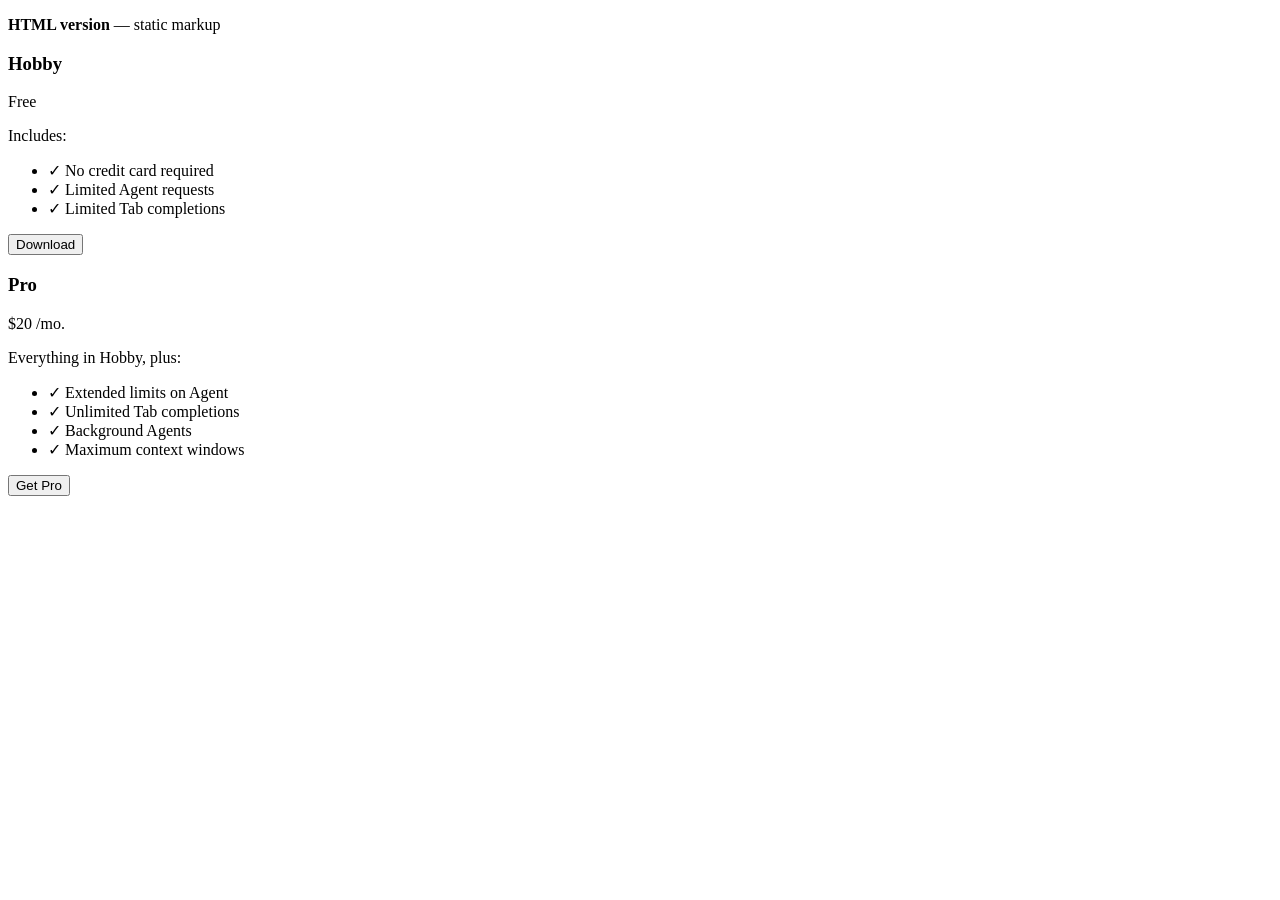
==== index.html @ da6c80ac "Initial commit" ====
<!DOCTYPE html>
<html lang="en">
<head>
    <meta charset="UTF-8">
    <meta name="viewport" content="width=device-width, initial-scale=1.0">
    <title>Pricing Plans — HTML version</title>
    <link rel="preconnect" href="https://fonts.googleapis.com">
    <link rel="preconnect" href="https://fonts.gstatic.com" crossorigin>
    <link href="https://fonts.googleapis.com/css2?family=Inter:wght@400;500;600;700&display=swap" rel="stylesheet">
    <link rel="stylesheet" href="styles.css">
</head>
<body>
    <p class="page-label"><strong>HTML version</strong> — static markup</p>
    <div class="cards-container">
        <div class="card">
            <div class="card-top">
                <h3 class="card-title">Hobby</h3>
                <p class="card-price">
                    <span class="card-price-amount">Free</span>
                </p>
                <div class="card-content">
                    <p class="includes-text">Includes:</p>
                    <ul class="features-list">
                        <li>
                            <span class="checkmark">✓</span>
                            No credit card required
                        </li>
                        <li>
                            <span class="checkmark">✓</span>
                            Limited Agent requests
                        </li>
                        <li>
                            <span class="checkmark">✓</span>
                            Limited Tab completions
                        </li>
                    </ul>
                </div>
            </div>
            <button class="download-button secondary">Download</button>
        </div>
        <div class="card">
            <div class="card-top">
                <h3 class="card-title">Pro</h3>
                <p class="card-price">
                    <span class="card-price-amount">$20</span>
                    <span class="card-price-period">/mo.</span>
                </p>
                <div class="card-content">
                    <p class="includes-text">Everything in Hobby, plus:</p>
                    <ul class="features-list">
                        <li>
                            <span class="checkmark">✓</span>
                            Extended limits on Agent
                        </li>
                        <li>
                            <span class="checkmark">✓</span>
                            Unlimited Tab completions
                        </li>
                        <li>
                            <span class="checkmark">✓</span>
                            Background Agents
                        </li>
                        <li>
                            <span class="checkmark">✓</span>
                            Maximum context windows
                        </li>
                    </ul>
                </div>
            </div>
            <button class="download-button primary">Get Pro</button>
        </div>
    </div>
</body>
</html>
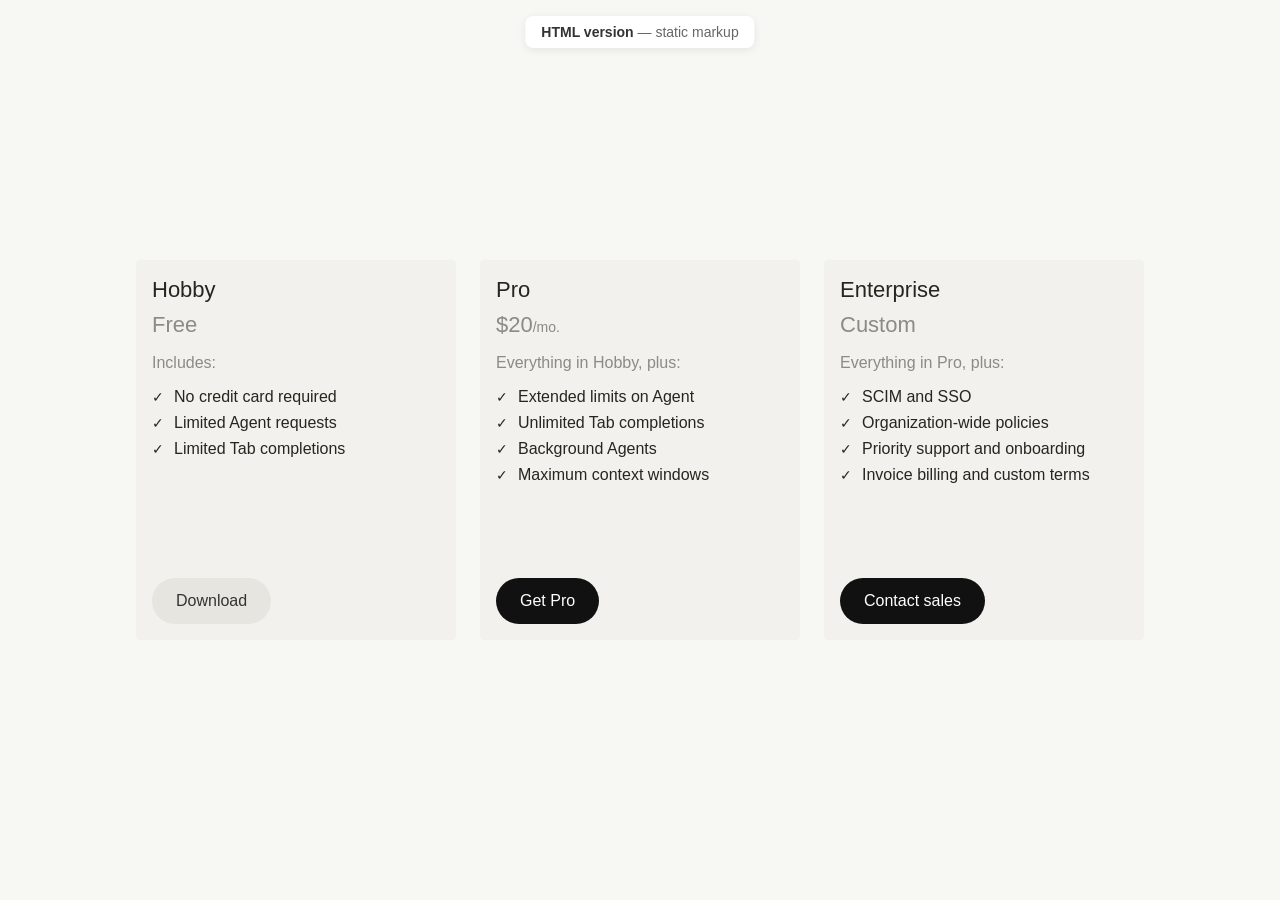
==== commit 94cbb10e: "Added comments and a card We have added an enterprise card to the file and comments to help us under" ====
--- a/index.html
+++ b/index.html
@@ -4,14 +4,22 @@
     <meta charset="UTF-8">
     <meta name="viewport" content="width=device-width, initial-scale=1.0">
     <title>Pricing Plans — HTML version</title>
+    <!-- Preconnect: opens early connection to Google Fonts (faster first paint) -->
     <link rel="preconnect" href="https://fonts.googleapis.com">
+    <!-- Preconnect + crossorigin: required path for loading font files from gstatic -->
     <link rel="preconnect" href="https://fonts.gstatic.com" crossorigin>
+    <!-- Stylesheet: Inter (400–700); swap avoids invisible text while fonts load -->
     <link href="https://fonts.googleapis.com/css2?family=Inter:wght@400;500;600;700&display=swap" rel="stylesheet">
+    <!-- Local styles: layout, cards, buttons, colors (edit styles.css) -->
     <link rel="stylesheet" href="styles.css">
 </head>
 <body>
+    <!-- Top banner: context label only (fixed position in CSS) -->
     <p class="page-label"><strong>HTML version</strong> — static markup</p>
+
+    <!-- Row of pricing cards; gap and alignment set in .cards-container -->
     <div class="cards-container">
+        <!-- Card: Hobby tier — title, price, feature list, secondary CTA -->
         <div class="card">
             <div class="card-top">
                 <h3 class="card-title">Hobby</h3>
@@ -36,8 +44,11 @@
                     </ul>
                 </div>
             </div>
+            <!-- Outline-style pill button (see .download-button.secondary) -->
             <button class="download-button secondary">Download</button>
         </div>
+
+        <!-- Card: Pro tier — price + period spans, longer list, primary CTA -->
         <div class="card">
             <div class="card-top">
                 <h3 class="card-title">Pro</h3>
@@ -67,7 +78,40 @@
                     </ul>
                 </div>
             </div>
+            <!-- Filled dark pill — visual emphasis for recommended plan -->
             <button class="download-button primary">Get Pro</button>
+        </div>
+
+        <!-- Card: Enterprise tier — custom pricing, Pro+ features, sales CTA -->
+        <div class="card">
+            <div class="card-top">
+                <h3 class="card-title">Enterprise</h3>
+                <p class="card-price">
+                    <span class="card-price-amount">Custom</span>
+                </p>
+                <div class="card-content">
+                    <p class="includes-text">Everything in Pro, plus:</p>
+                    <ul class="features-list">
+                        <li>
+                            <span class="checkmark">✓</span>
+                            SCIM and SSO
+                        </li>
+                        <li>
+                            <span class="checkmark">✓</span>
+                            Organization-wide policies
+                        </li>
+                        <li>
+                            <span class="checkmark">✓</span>
+                            Priority support and onboarding
+                        </li>
+                        <li>
+                            <span class="checkmark">✓</span>
+                            Invoice billing and custom terms
+                        </li>
+                    </ul>
+                </div>
+            </div>
+            <button class="download-button primary">Contact sales</button>
         </div>
     </div>
 </body>
